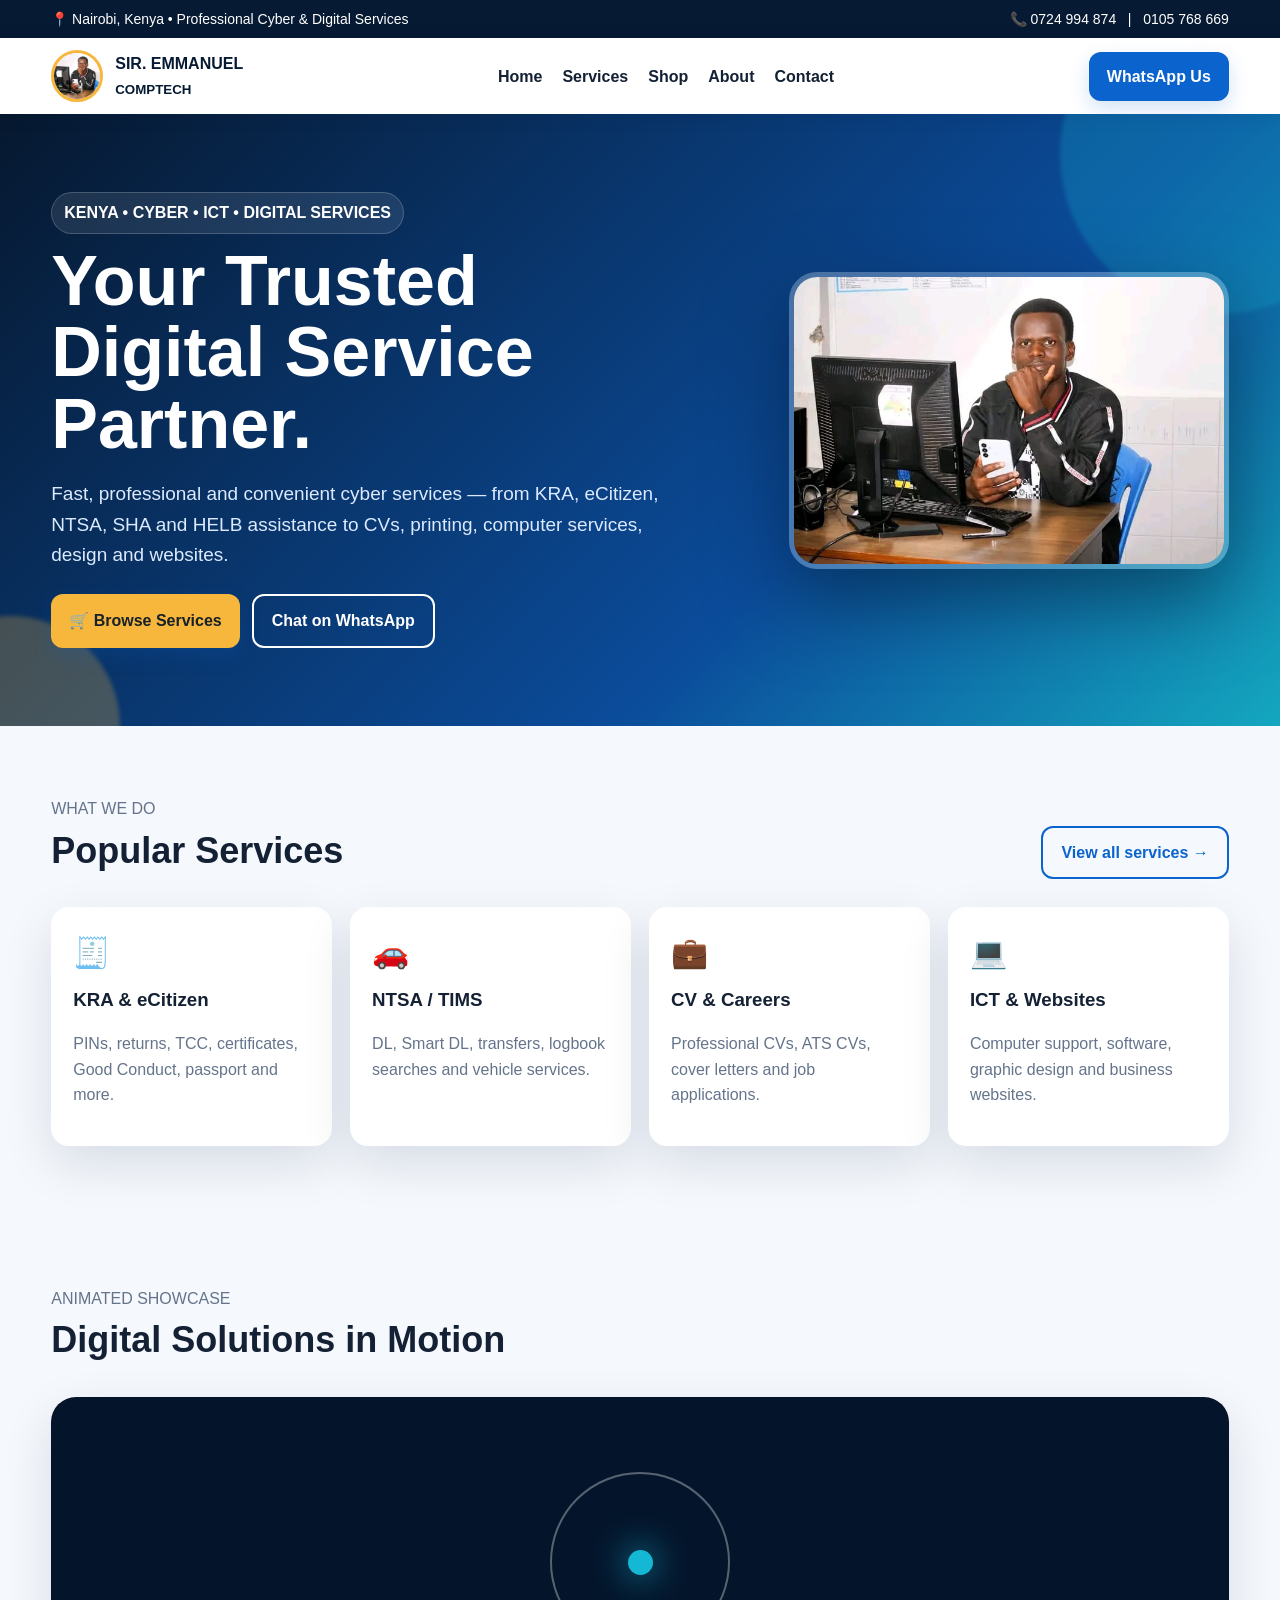
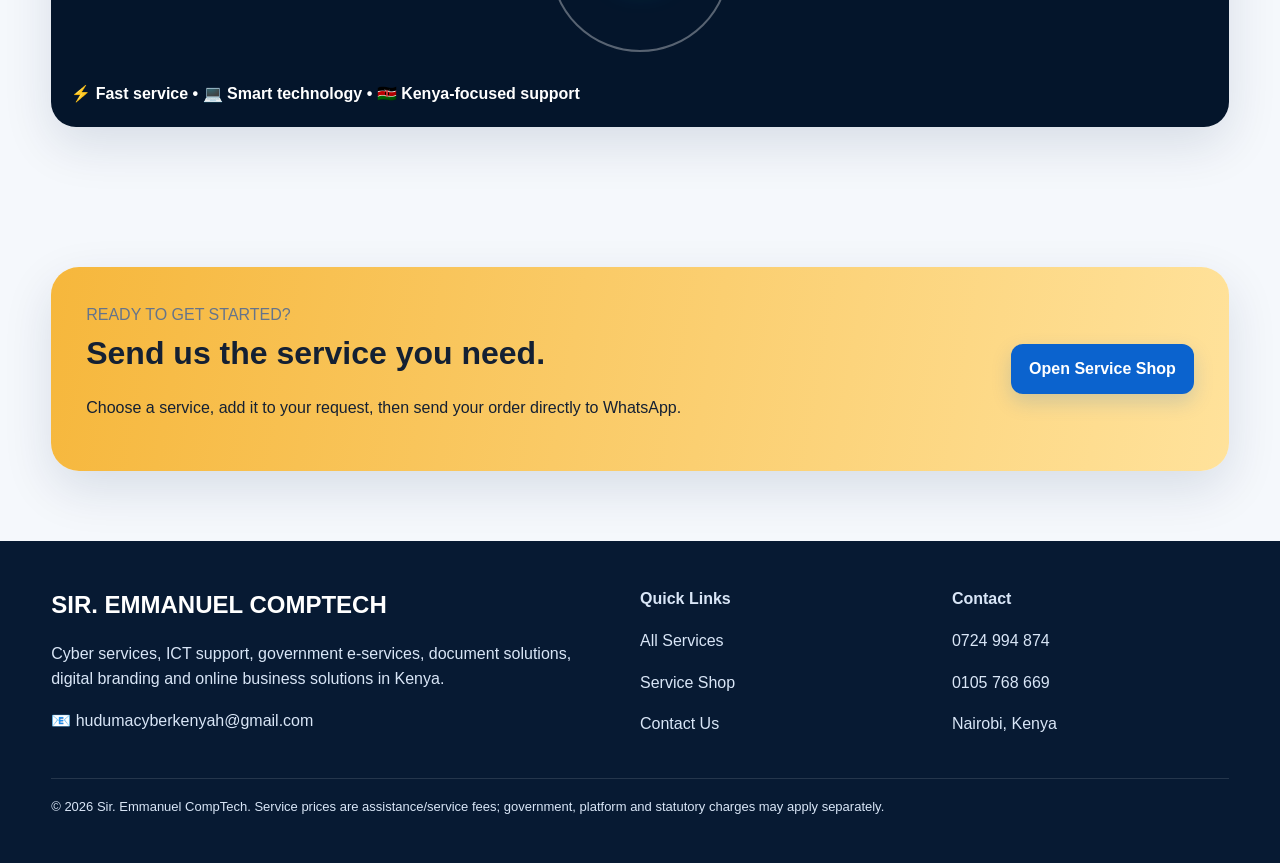
==== index.html @ aa075ddd "Initial commit via Netlify [skip ci]" ====
<!doctype html><html lang="en"><head><meta charset="utf-8"><meta name="viewport" content="width=device-width,initial-scale=1"><title>Home | Sir. Emmanuel CompTech</title><meta name="description" content="Sir. Emmanuel CompTech — Cyber, ICT, online government services, documents, CVs, design and websites in Kenya."><link rel="stylesheet" href="style.css"></head><body><div class="top"><div class="container"><span>📍 Nairobi, Kenya • Professional Cyber & Digital Services</span><span>📞 0724 994 874 &nbsp; | &nbsp; 0105 768 669</span></div></div>
<nav><div class="container navin"><a class="brand" href="index.html"><img src="assets/sir-emmanuel.png" alt="Sir Emmanuel"><span>SIR. EMMANUEL<br><small>COMPTECH</small></span></a><div class="links"><a href="index.html">Home</a><a href="services.html">Services</a><a href="shop.html">Shop</a><a href="about.html">About</a><a href="contact.html">Contact</a></div><a class="btn" href="https://wa.me/254724994874?text=Hello%20Sir%20Emmanuel%20CompTech%2C%20I%20need%20assistance.">WhatsApp Us</a></div></nav>
<section class="hero"><div class="container hero-grid"><div><span class="pill">KENYA • CYBER • ICT • DIGITAL SERVICES</span><h1>Your Trusted Digital Service Partner.</h1><p>Fast, professional and convenient cyber services — from KRA, eCitizen, NTSA, SHA and HELB assistance to CVs, printing, computer services, design and websites.</p><div style="display:flex;gap:12px;flex-wrap:wrap;margin-top:24px"><a class="btn alt" href="shop.html">🛒 Browse Services</a><a class="btn outline" style="color:#fff;border-color:#fff" href="https://wa.me/254724994874?text=Hello%20Sir%20Emmanuel%20CompTech">Chat on WhatsApp</a></div></div><img class="hero-photo" src="assets/sir-emmanuel.png" alt="Sir Emmanuel CompTech"></div></section>
<section><div class="container"><div class="section-head"><div><span class="muted">WHAT WE DO</span><h2>Popular Services</h2></div><a class="btn outline" href="services.html">View all services →</a></div>
<div class="cards"><div class="card"><div class="icon">🧾</div><h3>KRA & eCitizen</h3><p class="muted">PINs, returns, TCC, certificates, Good Conduct, passport and more.</p></div><div class="card"><div class="icon">🚗</div><h3>NTSA / TIMS</h3><p class="muted">DL, Smart DL, transfers, logbook searches and vehicle services.</p></div><div class="card"><div class="icon">💼</div><h3>CV & Careers</h3><p class="muted">Professional CVs, ATS CVs, cover letters and job applications.</p></div><div class="card"><div class="icon">💻</div><h3>ICT & Websites</h3><p class="muted">Computer support, software, graphic design and business websites.</p></div></div></div></section>
<section><div class="container"><div class="section-head"><div><span class="muted">ANIMATED SHOWCASE</span><h2>Digital Solutions in Motion</h2></div></div><div class="video-panel"><div class="orbit"></div><div class="dot"></div><div class="video-caption">⚡ Fast service • 💻 Smart technology • 🇰🇪 Kenya-focused support</div></div></div></section>
<section><div class="container"><div class="banner"><div><span class="muted">READY TO GET STARTED?</span><h2>Send us the service you need.</h2><p>Choose a service, add it to your request, then send your order directly to WhatsApp.</p></div><a class="btn" href="shop.html">Open Service Shop</a></div></div></section>
<footer><div class="container footer-grid"><div><div class="footer-brand">SIR. EMMANUEL COMPTECH</div><p>Cyber services, ICT support, government e-services, document solutions, digital branding and online business solutions in Kenya.</p><p>📧 hudumacyberkenyah@gmail.com</p></div><div><b>Quick Links</b><p><a href="services.html">All Services</a></p><p><a href="shop.html">Service Shop</a></p><p><a href="contact.html">Contact Us</a></p></div><div><b>Contact</b><p>0724 994 874</p><p>0105 768 669</p><p>Nairobi, Kenya</p></div></div><div class="container copy">© 2026 Sir. Emmanuel CompTech. Service prices are assistance/service fees; government, platform and statutory charges may apply separately.</div></footer></body></html>
---- style.css ----
:root{--navy:#071a33;--blue:#0b63ce;--cyan:#14b8d4;--gold:#f6b73c;--light:#f5f8fc;--ink:#142033;--muted:#65748b;--white:#fff;--shadow:0 18px 50px rgba(9,35,70,.12)}
*{box-sizing:border-box}html{scroll-behavior:smooth}body{margin:0;font-family:Inter,Segoe UI,Arial,sans-serif;color:var(--ink);background:var(--light);line-height:1.6}
a{text-decoration:none;color:inherit}.container{width:min(1180px,92%);margin:auto}.top{background:var(--navy);color:#fff;font-size:14px}.top .container{display:flex;justify-content:space-between;gap:20px;padding:8px 0}
nav{position:sticky;top:0;z-index:20;background:rgba(255,255,255,.95);backdrop-filter:blur(12px);box-shadow:0 2px 18px #061a3315}.navin{display:flex;align-items:center;justify-content:space-between;padding:12px 0}.brand{display:flex;align-items:center;gap:12px;font-weight:900;color:var(--navy)}.brand img{width:52px;height:52px;border-radius:50%;object-fit:cover;border:3px solid var(--gold)}.links{display:flex;gap:20px;align-items:center;font-weight:700}.links a:hover{color:var(--blue)}.btn{display:inline-flex;align-items:center;justify-content:center;border:0;border-radius:12px;padding:12px 18px;background:var(--blue);color:#fff;font-weight:800;cursor:pointer;box-shadow:0 8px 20px #0b63ce2e}.btn.alt{background:var(--gold);color:#18202a}.btn.outline{background:transparent;color:var(--blue);border:2px solid var(--blue);box-shadow:none}
.hero{position:relative;overflow:hidden;background:linear-gradient(135deg,#06182f,#0b4c9b 65%,#14a7bf);color:#fff;padding:78px 0}.hero:before,.hero:after{content:"";position:absolute;border-radius:50%;filter:blur(2px);opacity:.25;animation:float 7s ease-in-out infinite}.hero:before{width:320px;height:320px;background:#14b8d4;right:-100px;top:-120px}.hero:after{width:220px;height:220px;background:#f6b73c;left:-100px;bottom:-110px;animation-delay:1.5s}@keyframes float{50%{transform:translateY(25px) scale(1.08)}}.hero-grid{position:relative;z-index:1;display:grid;grid-template-columns:1.15fr .85fr;gap:45px;align-items:center}.hero h1{font-size:clamp(40px,6vw,70px);line-height:1.02;margin:12px 0}.hero p{font-size:19px;color:#dceaff;max-width:650px}.hero-photo{width:100%;max-width:440px;justify-self:end;border-radius:28px;border:5px solid #ffffff40;box-shadow:0 30px 80px #00112680;animation:heroimg 5s ease-in-out infinite}@keyframes heroimg{50%{transform:translateY(-10px)}}.pill{display:inline-block;padding:7px 12px;border-radius:30px;background:#ffffff18;border:1px solid #ffffff30;font-weight:800}
section{padding:70px 0}.section-head{display:flex;justify-content:space-between;align-items:end;gap:20px;margin-bottom:28px}.section-head h2{font-size:36px;margin:0}.muted{color:var(--muted)}.cards{display:grid;grid-template-columns:repeat(4,1fr);gap:18px}.card{background:#fff;border-radius:18px;padding:22px;box-shadow:var(--shadow);transition:.25s}.card:hover{transform:translateY(-6px)}.icon{font-size:30px}.card h3{margin:8px 0}.service-grid{display:grid;grid-template-columns:repeat(3,1fr);gap:18px}.service{background:#fff;border-radius:16px;padding:18px;box-shadow:0 10px 30px #0923460d;border:1px solid #e5edf7}.service .price{color:var(--blue);font-weight:900}.service button{margin-top:12px;width:100%}
.banner{background:linear-gradient(100deg,var(--gold),#ffe29b);border-radius:28px;padding:35px;display:flex;justify-content:space-between;gap:25px;align-items:center;box-shadow:var(--shadow)}.banner h2{margin:0;font-size:32px}
.search{display:flex;gap:10px;margin:15px 0 28px}.search input,.search select,.form input,.form textarea{width:100%;padding:14px;border:1px solid #d5dfeb;border-radius:12px;font:inherit;background:#fff}.search input{font-size:16px}
table{width:100%;border-collapse:collapse;background:#fff;border-radius:16px;overflow:hidden;box-shadow:var(--shadow)}th,td{padding:14px;border-bottom:1px solid #edf1f6;text-align:left}th{background:var(--navy);color:#fff}.price{font-weight:900;color:var(--blue)}
footer{background:var(--navy);color:#d9e6f7;padding:45px 0}.footer-grid{display:grid;grid-template-columns:2fr 1fr 1fr;gap:35px}.footer-brand{color:#fff;font-size:24px;font-weight:900}.copy{border-top:1px solid #ffffff1f;margin-top:25px;padding-top:18px;font-size:13px}
.contact-grid{display:grid;grid-template-columns:1fr 1fr;gap:25px}.form{display:grid;gap:13px}.mapbox{min-height:350px;border-radius:22px;background:linear-gradient(135deg,#08204a,#0b63ce);display:grid;place-items:center;color:#fff;text-align:center;padding:30px}
.cart{position:fixed;right:20px;bottom:20px;z-index:30;background:var(--navy);color:#fff;padding:14px 18px;border-radius:50px;box-shadow:0 12px 35px #0005;cursor:pointer}.badge{background:var(--gold);color:#111;border-radius:50%;padding:2px 7px;margin-left:5px}
.modal{display:none;position:fixed;inset:0;background:#061426b8;z-index:40;padding:20px}.modalbox{background:#fff;max-width:700px;margin:5vh auto;padding:28px;border-radius:24px;max-height:85vh;overflow:auto}.close{float:right;border:0;background:#eef3f8;border-radius:50%;width:35px;height:35px}
.video-panel{background:#04152b;border-radius:25px;overflow:hidden;position:relative;min-height:330px;display:grid;place-items:center;color:#fff;box-shadow:var(--shadow)}.video-panel .orbit{width:180px;height:180px;border:2px solid #ffffff55;border-radius:50%;animation:spin 8s linear infinite;position:absolute}.video-panel .dot{width:25px;height:25px;border-radius:50%;background:var(--cyan);box-shadow:0 0 35px var(--cyan);animation:dot 4s ease-in-out infinite}@keyframes spin{to{transform:rotate(360deg)}}@keyframes dot{50%{transform:translateX(80px) translateY(-50px)}}.video-caption{position:absolute;bottom:20px;left:20px;font-weight:800}
@media(max-width:900px){.hero-grid,.contact-grid{grid-template-columns:1fr}.hero-photo{justify-self:center}.cards{grid-template-columns:repeat(2,1fr)}.service-grid{grid-template-columns:repeat(2,1fr)}.links{display:none}.footer-grid{grid-template-columns:1fr}}
@media(max-width:600px){.cards,.service-grid{grid-template-columns:1fr}.top .container{flex-direction:column;gap:3px}.section-head{display:block}.hero{padding:55px 0}.banner{display:block}.banner .btn{margin-top:15px}}
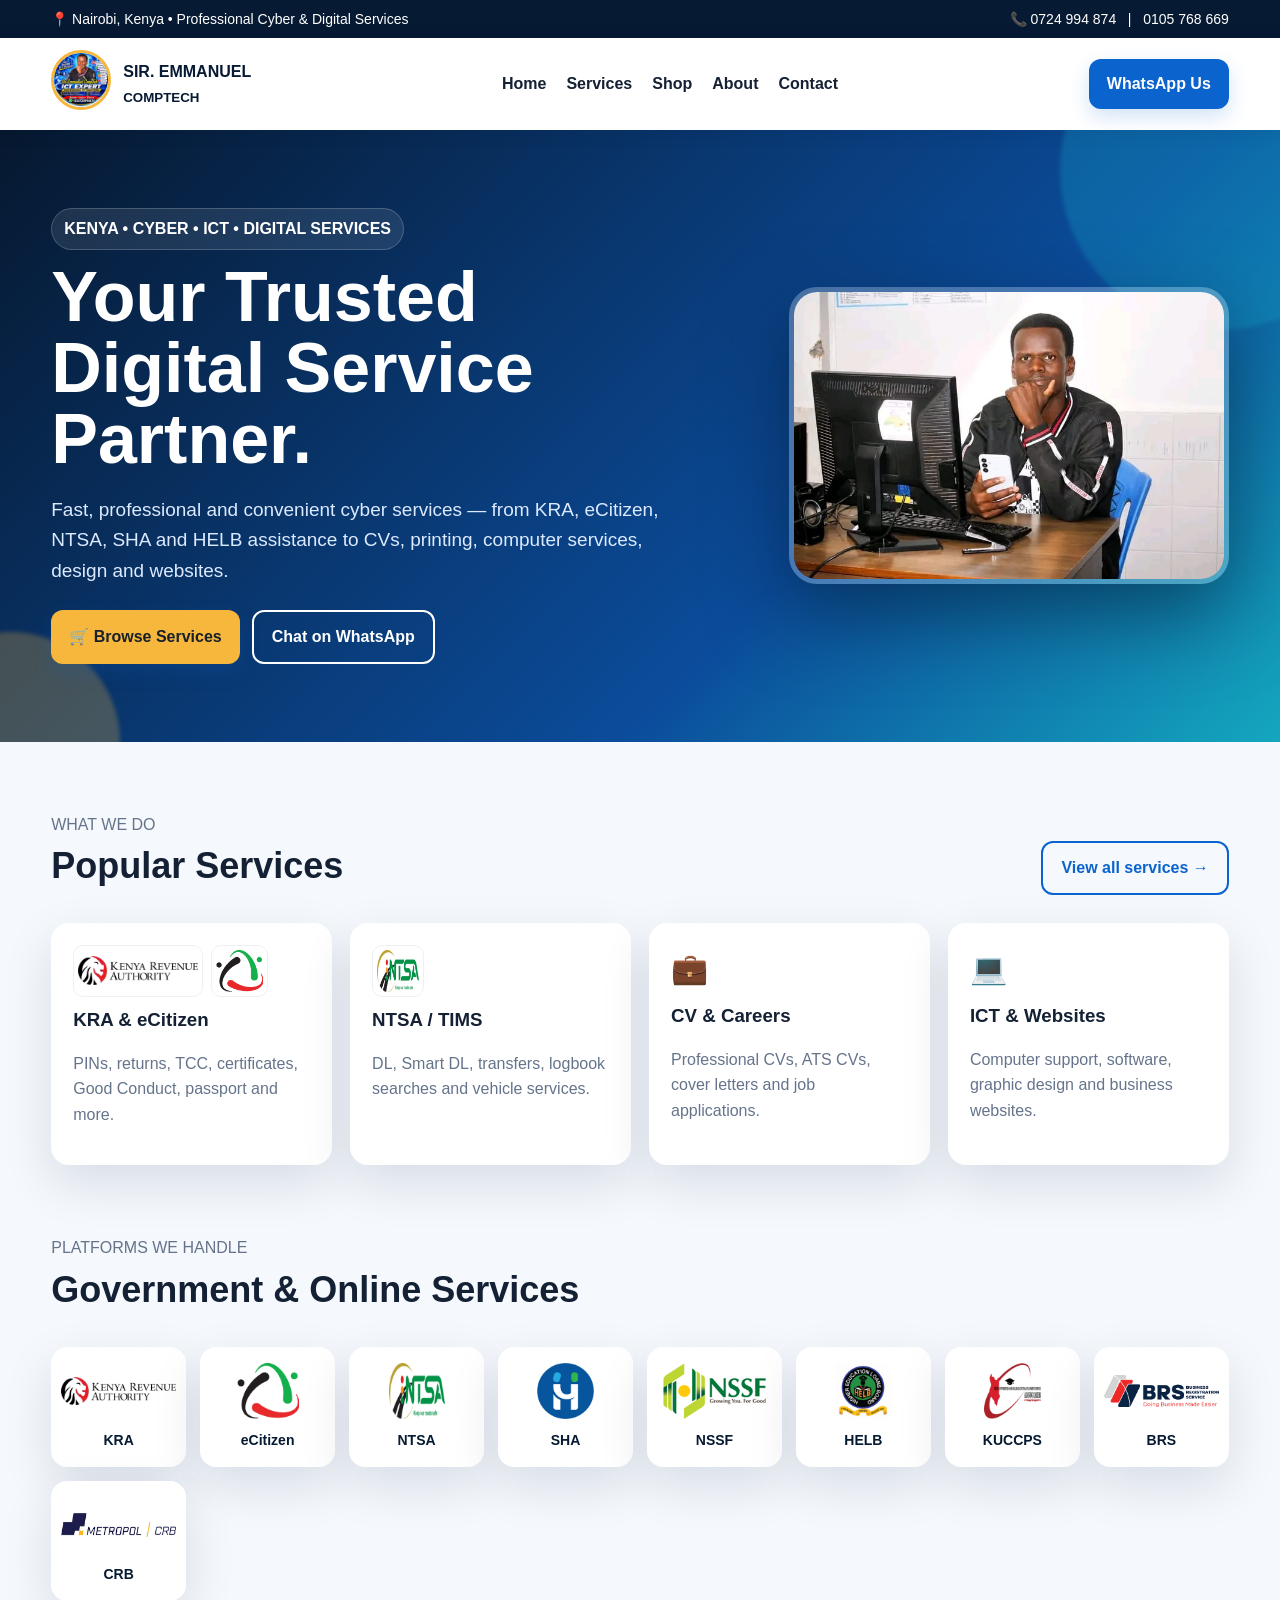
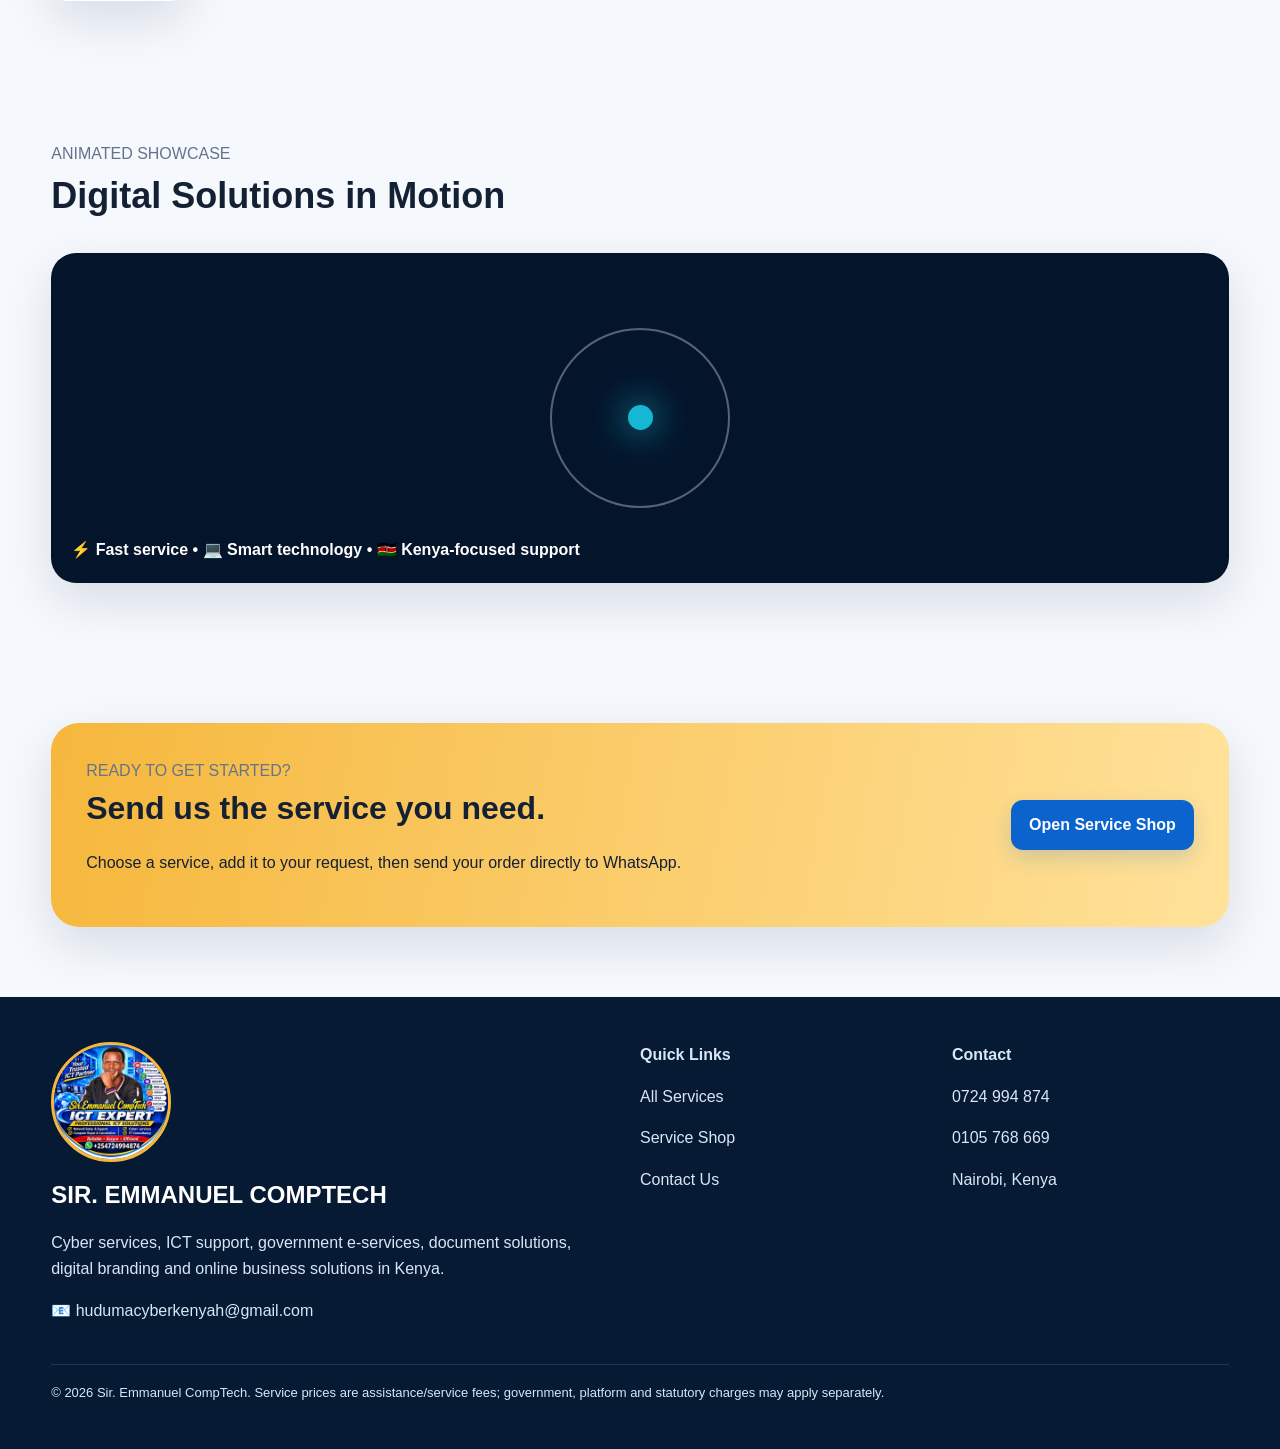
==== commit 1fff0761: "Add brand logo and real platform logos for supported services (6aff11b940a18c38f719bb73)" ====
--- a/index.html
+++ b/index.html
@@ -1,8 +1,9 @@
-<!doctype html><html lang="en"><head><meta charset="utf-8"><meta name="viewport" content="width=device-width,initial-scale=1"><title>Home | Sir. Emmanuel CompTech</title><meta name="description" content="Sir. Emmanuel CompTech — Cyber, ICT, online government services, documents, CVs, design and websites in Kenya."><link rel="stylesheet" href="style.css"></head><body><div class="top"><div class="container"><span>📍 Nairobi, Kenya • Professional Cyber & Digital Services</span><span>📞 0724 994 874 &nbsp; | &nbsp; 0105 768 669</span></div></div>
-<nav><div class="container navin"><a class="brand" href="index.html"><img src="assets/sir-emmanuel.png" alt="Sir Emmanuel"><span>SIR. EMMANUEL<br><small>COMPTECH</small></span></a><div class="links"><a href="index.html">Home</a><a href="services.html">Services</a><a href="shop.html">Shop</a><a href="about.html">About</a><a href="contact.html">Contact</a></div><a class="btn" href="https://wa.me/254724994874?text=Hello%20Sir%20Emmanuel%20CompTech%2C%20I%20need%20assistance.">WhatsApp Us</a></div></nav>
+<!doctype html><html lang="en"><head><meta charset="utf-8"><meta name="viewport" content="width=device-width,initial-scale=1"><title>Home | Sir. Emmanuel CompTech</title><meta name="description" content="Sir. Emmanuel CompTech — Cyber, ICT, online government services, documents, CVs, design and websites in Kenya."><link rel="icon" type="image/png" href="assets/logo.png"><link rel="stylesheet" href="style.css"></head><body><div class="top"><div class="container"><span>📍 Nairobi, Kenya • Professional Cyber & Digital Services</span><span>📞 0724 994 874 &nbsp; | &nbsp; 0105 768 669</span></div></div>
+<nav><div class="container navin"><a class="brand" href="index.html"><picture><source srcset="assets/logo.webp" type="image/webp"><img src="assets/logo.png" alt="Sir. Emmanuel CompTech logo"></picture><span>SIR. EMMANUEL<br><small>COMPTECH</small></span></a><div class="links"><a href="index.html">Home</a><a href="services.html">Services</a><a href="shop.html">Shop</a><a href="about.html">About</a><a href="contact.html">Contact</a></div><a class="btn" href="https://wa.me/254724994874?text=Hello%20Sir%20Emmanuel%20CompTech%2C%20I%20need%20assistance.">WhatsApp Us</a></div></nav>
 <section class="hero"><div class="container hero-grid"><div><span class="pill">KENYA • CYBER • ICT • DIGITAL SERVICES</span><h1>Your Trusted Digital Service Partner.</h1><p>Fast, professional and convenient cyber services — from KRA, eCitizen, NTSA, SHA and HELB assistance to CVs, printing, computer services, design and websites.</p><div style="display:flex;gap:12px;flex-wrap:wrap;margin-top:24px"><a class="btn alt" href="shop.html">🛒 Browse Services</a><a class="btn outline" style="color:#fff;border-color:#fff" href="https://wa.me/254724994874?text=Hello%20Sir%20Emmanuel%20CompTech">Chat on WhatsApp</a></div></div><img class="hero-photo" src="assets/sir-emmanuel.png" alt="Sir Emmanuel CompTech"></div></section>
 <section><div class="container"><div class="section-head"><div><span class="muted">WHAT WE DO</span><h2>Popular Services</h2></div><a class="btn outline" href="services.html">View all services →</a></div>
-<div class="cards"><div class="card"><div class="icon">🧾</div><h3>KRA & eCitizen</h3><p class="muted">PINs, returns, TCC, certificates, Good Conduct, passport and more.</p></div><div class="card"><div class="icon">🚗</div><h3>NTSA / TIMS</h3><p class="muted">DL, Smart DL, transfers, logbook searches and vehicle services.</p></div><div class="card"><div class="icon">💼</div><h3>CV & Careers</h3><p class="muted">Professional CVs, ATS CVs, cover letters and job applications.</p></div><div class="card"><div class="icon">💻</div><h3>ICT & Websites</h3><p class="muted">Computer support, software, graphic design and business websites.</p></div></div></div></section>
+<div class="cards"><div class="card"><div class="icon logos"><img class="svc-logo" src="assets/services/kra.png" alt="KRA logo" loading="lazy"><img class="svc-logo" src="assets/services/ecitizen.png" alt="eCitizen logo" loading="lazy"></div><h3>KRA & eCitizen</h3><p class="muted">PINs, returns, TCC, certificates, Good Conduct, passport and more.</p></div><div class="card"><div class="icon logos"><img class="svc-logo" src="assets/services/ntsa.png" alt="NTSA logo" loading="lazy"></div><h3>NTSA / TIMS</h3><p class="muted">DL, Smart DL, transfers, logbook searches and vehicle services.</p></div><div class="card"><div class="icon">💼</div><h3>CV & Careers</h3><p class="muted">Professional CVs, ATS CVs, cover letters and job applications.</p></div><div class="card"><div class="icon">💻</div><h3>ICT & Websites</h3><p class="muted">Computer support, software, graphic design and business websites.</p></div></div></div></section>
+<section style="padding-top:0"><div class="container"><div class="section-head"><div><span class="muted">PLATFORMS WE HANDLE</span><h2>Government & Online Services</h2></div></div><div class="logo-strip"><a href="services.html" class="logo-tile" title="KRA"><img class="svc-logo" src="assets/services/kra.png" alt="KRA logo" loading="lazy"><span>KRA</span></a><a href="services.html" class="logo-tile" title="eCitizen"><img class="svc-logo" src="assets/services/ecitizen.png" alt="eCitizen logo" loading="lazy"><span>eCitizen</span></a><a href="services.html" class="logo-tile" title="NTSA"><img class="svc-logo" src="assets/services/ntsa.png" alt="NTSA logo" loading="lazy"><span>NTSA</span></a><a href="services.html" class="logo-tile" title="SHA"><img class="svc-logo" src="assets/services/sha.png" alt="SHA logo" loading="lazy"><span>SHA</span></a><a href="services.html" class="logo-tile" title="NSSF"><img class="svc-logo" src="assets/services/nssf.png" alt="NSSF logo" loading="lazy"><span>NSSF</span></a><a href="services.html" class="logo-tile" title="HELB"><img class="svc-logo" src="assets/services/helb.png" alt="HELB logo" loading="lazy"><span>HELB</span></a><a href="services.html" class="logo-tile" title="KUCCPS"><img class="svc-logo" src="assets/services/kuccps.png" alt="KUCCPS logo" loading="lazy"><span>KUCCPS</span></a><a href="services.html" class="logo-tile" title="Business Registration Service"><img class="svc-logo" src="assets/services/brs.png" alt="Business Registration Service logo" loading="lazy"><span>BRS</span></a><a href="services.html" class="logo-tile" title="CRB"><img class="svc-logo" src="assets/services/crb.png" alt="CRB logo" loading="lazy"><span>CRB</span></a></div></div></section>
 <section><div class="container"><div class="section-head"><div><span class="muted">ANIMATED SHOWCASE</span><h2>Digital Solutions in Motion</h2></div></div><div class="video-panel"><div class="orbit"></div><div class="dot"></div><div class="video-caption">⚡ Fast service • 💻 Smart technology • 🇰🇪 Kenya-focused support</div></div></div></section>
 <section><div class="container"><div class="banner"><div><span class="muted">READY TO GET STARTED?</span><h2>Send us the service you need.</h2><p>Choose a service, add it to your request, then send your order directly to WhatsApp.</p></div><a class="btn" href="shop.html">Open Service Shop</a></div></div></section>
-<footer><div class="container footer-grid"><div><div class="footer-brand">SIR. EMMANUEL COMPTECH</div><p>Cyber services, ICT support, government e-services, document solutions, digital branding and online business solutions in Kenya.</p><p>📧 hudumacyberkenyah@gmail.com</p></div><div><b>Quick Links</b><p><a href="services.html">All Services</a></p><p><a href="shop.html">Service Shop</a></p><p><a href="contact.html">Contact Us</a></p></div><div><b>Contact</b><p>0724 994 874</p><p>0105 768 669</p><p>Nairobi, Kenya</p></div></div><div class="container copy">© 2026 Sir. Emmanuel CompTech. Service prices are assistance/service fees; government, platform and statutory charges may apply separately.</div></footer></body></html>+<footer><div class="container footer-grid"><div><picture><source srcset="assets/logo.webp" type="image/webp"><img class="footer-logo" src="assets/logo.png" alt="Sir. Emmanuel CompTech logo" loading="lazy"></picture><div class="footer-brand">SIR. EMMANUEL COMPTECH</div><p>Cyber services, ICT support, government e-services, document solutions, digital branding and online business solutions in Kenya.</p><p>📧 hudumacyberkenyah@gmail.com</p></div><div><b>Quick Links</b><p><a href="services.html">All Services</a></p><p><a href="shop.html">Service Shop</a></p><p><a href="contact.html">Contact Us</a></p></div><div><b>Contact</b><p>0724 994 874</p><p>0105 768 669</p><p>Nairobi, Kenya</p></div></div><div class="container copy">© 2026 Sir. Emmanuel CompTech. Service prices are assistance/service fees; government, platform and statutory charges may apply separately.</div></footer></body></html>
--- a/style.css
+++ b/style.css
@@ -15,3 +15,7 @@
 .video-panel{background:#04152b;border-radius:25px;overflow:hidden;position:relative;min-height:330px;display:grid;place-items:center;color:#fff;box-shadow:var(--shadow)}.video-panel .orbit{width:180px;height:180px;border:2px solid #ffffff55;border-radius:50%;animation:spin 8s linear infinite;position:absolute}.video-panel .dot{width:25px;height:25px;border-radius:50%;background:var(--cyan);box-shadow:0 0 35px var(--cyan);animation:dot 4s ease-in-out infinite}@keyframes spin{to{transform:rotate(360deg)}}@keyframes dot{50%{transform:translateX(80px) translateY(-50px)}}.video-caption{position:absolute;bottom:20px;left:20px;font-weight:800}
 @media(max-width:900px){.hero-grid,.contact-grid{grid-template-columns:1fr}.hero-photo{justify-self:center}.cards{grid-template-columns:repeat(2,1fr)}.service-grid{grid-template-columns:repeat(2,1fr)}.links{display:none}.footer-grid{grid-template-columns:1fr}}
 @media(max-width:600px){.cards,.service-grid{grid-template-columns:1fr}.top .container{flex-direction:column;gap:3px}.section-head{display:block}.hero{padding:55px 0}.banner{display:block}.banner .btn{margin-top:15px}}
+.brand img{width:60px;height:60px;border:3px solid var(--gold);background:#fff}.footer-logo{width:120px;height:120px;border-radius:50%;object-fit:cover;border:3px solid var(--gold);margin-bottom:14px;display:block}
+.icon.logos{display:flex;gap:8px;align-items:center;width:auto;height:auto;background:none}.card .svc-logo{height:52px;width:auto;max-width:130px;object-fit:contain;background:#fff;border-radius:10px;padding:4px;border:1px solid #edf1f6}
+.logo-strip{display:grid;grid-template-columns:repeat(auto-fill,minmax(130px,1fr));gap:14px}.logo-tile{display:flex;flex-direction:column;align-items:center;justify-content:center;gap:10px;background:#fff;border-radius:16px;padding:16px 10px;box-shadow:var(--shadow);font-weight:800;font-size:14px;color:var(--navy);transition:transform .2s}.logo-tile:hover{transform:translateY(-4px)}.logo-tile .svc-logo{height:56px;width:100%;object-fit:contain}
+.cat-head{display:flex;align-items:center;gap:12px}.cat-head .svc-logo{height:42px;width:auto;max-width:120px;object-fit:contain;background:#fff;border-radius:8px;padding:3px;box-shadow:0 2px 8px #0001}
